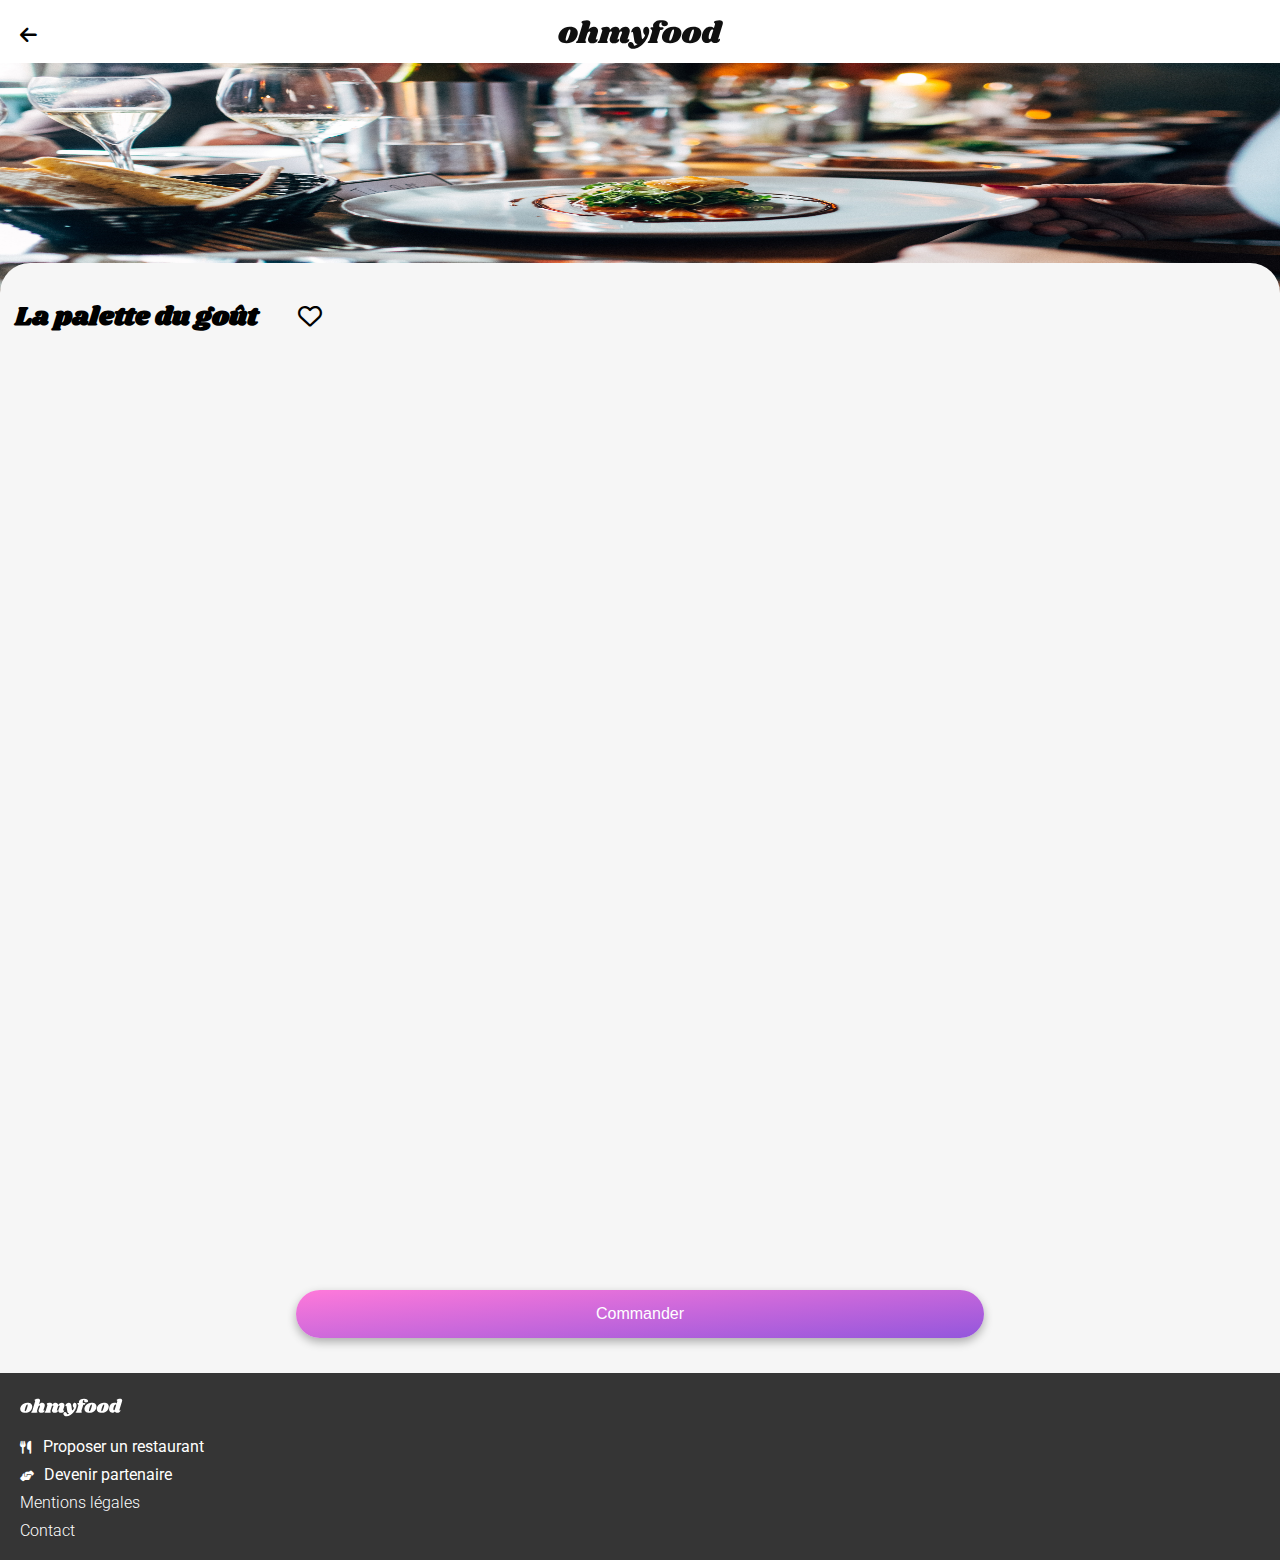
==== menu1.html @ 4fa20938 "3ème jour" ====
<!DOCTYPE html>
<html lang="en">
<head>
    <meta charset="UTF-8">
    <meta name="viewport" content="width=device-width, initial-scale=1.0">

    <link rel="stylesheet" href="https://cdnjs.cloudflare.com/ajax/libs/font-awesome/6.4.0/css/all.min.css">
    <link rel="stylesheet" href="./assets/styles/index.css">
    <title>OhMyFood</title>
</head>
<body>
    <div class="menu1-container">
        <header>
            <div class="header-logo">
                <img src="./assets/images/logo/ohmyfood@2x.svg" alt="logo de la marque OhMyFood">
            </div>
            <a href="index.html">
                <i class="fa-solid fa-arrow-left"></i>
            </a>
        </header>
        <main>
            <section class="restaurant1">
                <div class="image">
                    <img src="./assets/images/restaurants/jay-wennington-N_Y88TWmGwA-unsplash.jpg" alt="restaurant La palette du goût">
                </div>
                <div class="menu-content">
                    <div class="name-restaurant">
                        <h1 class="title-menu">La palette du goût</h1>
                        <i class="fa-regular fa-heart"></i>
                        <i class="fa-solid fa-heart"></i>
                    </div> 
                    <article class="card-menu-container">
                        <h2 class="title-article">entrées</h2>
                        <div class="card-menu">
                            <div class="card-menu-content">
                                <div class="meals">
                                    <h3 class="title-meal">Fricassée d'escargots</h3>
                                    <p class="p-meal">Au piment d'Espelette</p>
                                </div>
                                <div class="price">
                                    <p class="p-price">25€</p>
                                </div>
                                <div class="validation">
                                    <i class="fa-solid fa-circle-check"></i>
                                </div>
                            </div>
                            <div class="card-menu-content">
                                <div class="meals">
                                    <h3 class="title-meal">Foie gras de canard mi-cuit</h3>
                                    <p class="p-meal">Et ses copeaux de truffe noire</p>
                                </div>
                                <div class="price">
                                    <p class="p-price">35€</p>
                                </div>
                                <div class="validation">
                                    <i class="fa-solid fa-circle-check"></i>
                                </div>
                            </div>
                            <div class="card-menu-content">
                                <div class="meals">
                                    <h3 class="title-meal">Œuf au plat</h3>
                                    <p class="p-meal">Assaisonné à la truffe sur lit de caviar</p>
                                </div>
                                <div class="price">
                                    <p class="p-price">20€</p>
                                </div>
                                <div class="validation">
                                    <i class="fa-solid fa-circle-check"></i>
                                </div>
                            </div>
                        </div>
                    </article>
                    <article class="card-menu-container">
                        <h2 class="title-article">plats</h2>
                        <div class="card-menu">
                            <div class="card-menu-content">
                                <div class="meals">
                                    <h3 class="title-meal">Filet de bœuf aux herbes</h3>
                                    <p class="p-meal">Accompagné de sa ribambelle de légumes</p>
                                </div>
                                <div class="price">
                                    <p class="p-price">40€</p>
                                </div>
                                <div class="validation">
                                    <i class="fa-solid fa-circle-check"></i>
                                </div>
                            </div>
                            <div class="card-menu-content">
                                <div class="meals">
                                    <h3 class="title-meal">Parmentier de queue de bœuf</h3>
                                    <p class="p-meal">À la truffe noire sur sa purée de panais</p>
                                </div>
                                <div class="price">
                                    <p class="p-price">35€</p>
                                </div>
                                <div class="validation">
                                    <i class="fa-solid fa-circle-check"></i>
                                </div>
                            </div>
                            <div class="card-menu-content">
                                <div class="meals">
                                    <h3 class="title-meal">Filet de turbot</h3>
                                    <p class="p-meal">Aux agrumes</p>
                                </div>
                                <div class="price">
                                    <p class="p-price">44€</p>
                                </div>
                                <div class="validation">
                                    <i class="fa-solid fa-circle-check"></i>
                                </div>
                            </div>
                        </div>
                    </article>
                    <article class="card-menu-container">
                        <h2 class="title-article">desserts</h2>
                        <div class="card-menu">
                            <div class="card-menu-content">
                                <div class="meals">
                                    <h3 class="title-meal">Paris-Brest</h3>
                                    <p class="p-meal">Revisité</p>
                                </div>
                                <div class="price">
                                    <p class="p-price">18€</p>
                                </div>
                                <div class="validation">
                                    <i class="fa-solid fa-circle-check"></i>
                                </div>
                            </div>
                            <div class="card-menu-content">
                                <div class="meals">
                                    <h3 class="title-meal">Macaron au chocolat d'exception </h3>
                                    <p class="p-meal">Et glace à la vanille de Madagascar</p>
                                </div>
                                <div class="price">
                                    <p class="p-price">22€</p>
                                </div>
                                <div class="validation">
                                    <i class="fa-solid fa-circle-check"></i>
                                </div>
                            </div>
                            <div class="card-menu-content">
                                <div class="meals">
                                    <h3 class="title-meal">Mousse au chocolat</h3>
                                    <p class="p-meal">Au piment d'Espelette et à la truffe noire</p>
                                </div>
                                <div class="price">
                                    <p class="p-price">23€</p>
                                </div>
                                <div class="validation">
                                    <i class="fa-solid fa-circle-check"></i>
                                </div>
                            </div>
                        </div>
                    </article>
                    <div class="btn-menu">
                        <button class="main-btn">Commander</button> 
                    </div>
                </div>
            </section>
        </main>
        <footer>
            <div class="footer-logo">
                <img src="./assets/images/logo/ohmyfood-footer.svg" alt="logo de la marque OhMyFood">
            </div>
            <ul class="footer-list">
                <li>
                    <i class="fa-solid fa-utensils "></i>
                    Proposer un restaurant
                </li>
                <li>
                    <i class="fa-solid fa-handshake-angle"></i>
                    Devenir partenaire
                </li>
                <li>Mentions légales</li>
                <li><a href="mailto:exemple@gmail.com">Contact</a></li>
            </ul>
        </footer>
    </div>
</body>
</html>
---- assets/styles/index.css ----
@import url("https://fonts.googleapis.com/css2?family=Shrikhand&display=swap");
@import url("https://fonts.googleapis.com/css2?family=Roboto:wght@300;500;700&family=Shrikhand&display=swap");
* {
  margin: 0;
  padding: 0;
  box-sizing: border-box;
  scroll-behavior: smooth;
  list-style-type: none;
}

body {
  font-family: "Roboto", sans-serif;
}

.main-btn {
  background: rgb(147, 86, 220);
  background: linear-gradient(355deg, rgb(147, 86, 220) 0%, rgb(255, 121, 218) 100%);
  text-decoration: none;
  border: none;
  border-radius: 25px;
  color: white;
  font-size: 1rem;
  font-weight: 500;
  padding: 15px 20px;
  box-shadow: 0 4px 10px 0 rgba(0, 0, 0, 0.3);
  transition: 0.2s;
  cursor: pointer;
}
.main-btn:hover {
  opacity: 0.8;
  box-shadow: 0 4px 15px 1px rgba(0, 0, 0, 0.3);
}

@keyframes appear {
  0% {
    transform: translateY(100px);
    opacity: 0;
  }
  100% {
    transform: translateY(0);
    opacity: 1;
  }
}
.loader {
  position: absolute;
  -webkit-backdrop-filter: blur(15px);
          backdrop-filter: blur(15px);
  background-color: rgba(182, 182, 182, 0.2);
  width: 100vw;
  height: 100vh;
  display: flex;
  align-items: center;
  justify-content: center;
  transition: 1s ease-in-out;
  display: none;
}
.loader .dot {
  width: 50px;
  height: 50px;
  border-radius: 50%;
  margin: 0 15px;
  animation: loader infinite 0.4s alternate;
}
.loader .d1 {
  background-color: #99E2D0;
}
.loader .d2 {
  background-color: #FF79DA;
  animation-delay: 0.1s;
}
.loader .d3 {
  background-color: #9356DC;
  animation-delay: 0.2s;
}
@keyframes loader {
  100% {
    transform: translateY(-50px);
  }
}

.container .location {
  display: flex;
  align-items: center;
  justify-content: center;
  gap: 15px;
  background: #EAEAEA;
  padding: 15px 0;
  box-shadow: inset 0px 3px 5px 0 rgba(0, 0, 0, 0.1);
}
.container .reservation {
  background: #F6F6F6;
  padding: 40px 0 60px 0;
  text-align: center;
}
.container .reservation h1 {
  padding: 0 40px;
  line-height: 27px;
  margin-bottom: 15px;
}
.container .reservation p {
  font-size: 1.1rem;
  font-weight: 300;
  margin-bottom: 40px;
}
.container .fonctionnement {
  padding: 40px 25px 50px 25px;
}
.container .fonctionnement h2 {
  margin-bottom: 20px;
}
.container .fonctionnement .btns {
  display: flex;
  align-items: center;
  justify-content: center;
  flex-direction: column;
  gap: 20px;
  padding-left: 12px;
}
.container .fonctionnement .btns .btn-container {
  position: relative;
  display: flex;
  align-items: center;
  justify-content: center;
  width: 100%;
}
.container .fonctionnement .btns .btn-container:nth-child(2) .btn-fonctio i {
  margin-right: 11px;
}
.container .fonctionnement .btns .btn-container:last-child .btn-fonctio i {
  color: #9356DC;
  margin-right: 10px;
}
.container .fonctionnement .btns .btn-container .span-btn {
  height: 25px;
  width: 25px;
  border-radius: 50%;
  background: #9356DC;
  color: white;
  font-size: 0.8rem;
  padding: 10px;
  display: flex;
  align-items: center;
  justify-content: center;
  position: absolute;
  left: -12.5px;
  cursor: pointer;
}
.container .fonctionnement .btns .btn-container .btn-fonctio {
  background: #F6F6F6;
  border: none;
  border-radius: 20px;
  font-size: 0.95rem;
  font-weight: 500;
  padding: 25px 0 25px 35px;
  width: 100%;
  box-shadow: 0 5px 10px 0 rgba(0, 0, 0, 0.15);
  text-align: left;
  cursor: pointer;
}
.container .fonctionnement .btns .btn-container .btn-fonctio i {
  color: #7E7E7E;
  font-size: 1rem;
  margin-right: 15px;
}
.container .restaurants {
  background: #F6F6F6;
  padding: 40px 20px 50px 20px;
}
.container .restaurants h2 {
  padding-left: 5px;
  margin-bottom: 20px;
}
.container .restaurants .resto-cards {
  display: flex;
  align-items: center;
  justify-content: center;
  flex-direction: column;
  gap: 20px;
}
.container .restaurants .resto-cards a {
  width: 100%;
  text-decoration: none;
  color: black;
}
.container .restaurants .resto-cards a .card {
  width: 100%;
  height: 250px;
  display: flex;
  flex-direction: column;
}
.container .restaurants .resto-cards a .card .img-card {
  width: 100%;
  height: 70%;
  border-top-left-radius: 15px;
  border-top-right-radius: 15px;
  position: relative;
}
.container .restaurants .resto-cards a .card .img-card img {
  width: 100%;
  height: 100%;
  border-top-left-radius: 15px;
  border-top-right-radius: 15px;
  -o-object-fit: cover;
     object-fit: cover;
  -o-object-position: center bottom;
     object-position: center bottom;
}
.container .restaurants .resto-cards a .card .img-card .img-note {
  -o-object-position: 50% 61%;
     object-position: 50% 61%;
}
.container .restaurants .resto-cards a .card .img-card .span-new {
  background: #99E2D0;
  border: none;
  border-radius: 2px;
  color: #008766;
  font-size: 0.9rem;
  font-weight: 500;
  letter-spacing: 1px;
  padding: 8px 15px;
  box-shadow: 0 2px 4px 0 rgba(0, 0, 0, 0.15);
  position: absolute;
  top: 13px;
  right: 13px;
}
.container .restaurants .resto-cards a .card .text-card {
  height: 30%;
  display: flex;
  align-items: stretch;
  justify-content: space-between;
  background: white;
  border-bottom-left-radius: 15px;
  border-bottom-right-radius: 15px;
  padding: 15px;
}
.container .restaurants .resto-cards a .card .text-card .text .title-card {
  font-size: 1.1rem;
  margin-bottom: 4px;
}
.container .restaurants .resto-cards a .card .text-card .text .p-card {
  font-size: 1rem;
  font-weight: 300;
}
.container .restaurants .resto-cards a .card .text-card .icon-heart {
  padding-right: 10px;
  padding-top: 5px;
  position: relative;
}
.container .restaurants .resto-cards a .card .text-card .icon-heart i {
  font-size: 1.5rem;
}
.container .restaurants .resto-cards a .card .text-card .icon-heart i:active {
  color: #9356DC;
}
.container .restaurants .resto-cards a .card .text-card .icon-heart i:active + .full {
  opacity: 1;
  visibility: visible;
}
.container .restaurants .resto-cards a .card .text-card .icon-heart .full {
  font-size: 1.55rem;
  position: absolute;
  top: 4.5px;
  right: 9.5px;
  opacity: 0;
  visibility: hidden;
  transition: 0.2s;
  background: linear-gradient(175deg, rgb(147, 86, 220) 0%, rgb(255, 121, 218) 100%);
  -webkit-background-clip: text;
  -webkit-text-fill-color: transparent;
  -moz-background-clip: text;
  -moz-text-fill-color: transparent;
}

header {
  display: flex;
  align-items: center;
  justify-content: center;
  padding: 20px 0 10px 0;
}
header .header-logo {
  width: 165px;
}
header .header-logo img {
  width: 100%;
}

footer {
  background: #353535;
  color: white;
  padding: 20px;
}
footer .footer-logo {
  margin-bottom: 10px;
}
footer .footer-logo img {
  width: 145px;
  height: 30px;
}
footer .footer-list li {
  margin-top: 9px;
  font-weight: 300;
}
footer .footer-list li:first-child {
  margin-bottom: 0;
  font-weight: 400;
  display: flex;
  align-items: baseline;
  gap: 12px;
}
footer .footer-list li:nth-child(2) {
  font-weight: 400;
  display: flex;
  align-items: baseline;
  gap: 10px;
}
footer .footer-list li:nth-child(2) i {
  font-size: 0.7rem;
}
footer .footer-list li i {
  font-size: 0.8rem;
}
footer .footer-list li a {
  text-decoration: none;
  color: white;
}

.menu1-container header {
  position: relative;
}
.menu1-container header a {
  position: absolute;
  left: 20px;
  color: black;
  text-decoration: none;
}
.menu1-container header a i {
  font-size: 1.2rem;
}
.menu1-container .restaurant1 .image {
  width: 100%;
  height: 250px;
}
.menu1-container .restaurant1 .image img {
  width: 100%;
  height: 100%;
}
.menu1-container .restaurant1 .menu-content {
  background: #F6F6F6;
  border-top-left-radius: 30px;
  border-top-right-radius: 30px;
  position: relative;
  margin-top: -50px;
  padding: 35px 15px 35px 15px;
}
.menu1-container .restaurant1 .menu-content .name-restaurant {
  position: relative;
  display: flex;
  align-items: baseline;
  gap: 40px;
  margin-bottom: 30px;
}
.menu1-container .restaurant1 .menu-content .name-restaurant .title-menu {
  font-family: "Shrikhand", cursive;
  font-size: 1.65rem;
}
.menu1-container .restaurant1 .menu-content .name-restaurant i {
  font-size: 1.5rem;
  cursor: pointer;
}
.menu1-container .restaurant1 .menu-content .name-restaurant i:active {
  color: #9356DC;
}
.menu1-container .restaurant1 .menu-content .name-restaurant i:active + :last-child {
  opacity: 1;
  visibility: visible;
}
.menu1-container .restaurant1 .menu-content .name-restaurant i:last-child {
  font-size: 1.55rem;
  position: absolute;
  top: 5.5px;
  right: 18px;
  opacity: 0;
  visibility: hidden;
  transition: 0.2s;
  background: linear-gradient(175deg, rgb(147, 86, 220) 0%, rgb(255, 121, 218) 100%);
  -webkit-background-clip: text;
  -webkit-text-fill-color: transparent;
  -moz-background-clip: text;
  -moz-text-fill-color: transparent;
}
.menu1-container .restaurant1 .menu-content .card-menu-container {
  margin-bottom: 35px;
  opacity: 0;
  animation: appear 1.5s forwards;
}
.menu1-container .restaurant1 .menu-content .card-menu-container:nth-child(2) {
  animation-delay: 0.5s;
}
.menu1-container .restaurant1 .menu-content .card-menu-container:nth-child(3) {
  animation-delay: 1s;
}
.menu1-container .restaurant1 .menu-content .card-menu-container:nth-child(4) {
  animation-delay: 1.5s;
}
.menu1-container .restaurant1 .menu-content .card-menu-container .title-article {
  text-transform: uppercase;
  font-size: 1rem;
  font-weight: 300;
  margin-bottom: 10px;
}
.menu1-container .restaurant1 .menu-content .card-menu-container .title-article::after {
  content: "";
  height: 3px;
  width: 40px;
  background: #99E2D0;
  display: block;
  margin-top: 5px;
}
.menu1-container .restaurant1 .menu-content .card-menu-container .card-menu {
  display: flex;
  flex-direction: column;
  gap: 13px;
}
.menu1-container .restaurant1 .menu-content .card-menu-container .card-menu .card-menu-content {
  display: flex;
  align-items: flex-end;
  justify-content: space-between;
  background: white;
  border-radius: 15px;
  padding: 15px;
  box-shadow: 0 4px 15px 0 rgba(0, 0, 0, 0.1);
  cursor: pointer;
  position: relative;
}
.menu1-container .restaurant1 .menu-content .card-menu-container .card-menu .card-menu-content:hover .price {
  transform: translateX(-60px);
}
.menu1-container .restaurant1 .menu-content .card-menu-container .card-menu .card-menu-content:hover .validation {
  width: 60px;
}
.menu1-container .restaurant1 .menu-content .card-menu-container .card-menu .card-menu-content:hover .validation i {
  font-size: 1.25rem;
}
.menu1-container .restaurant1 .menu-content .card-menu-container .card-menu .card-menu-content .meals .title-meal {
  font-size: 1.1rem;
  font-weight: 500;
  margin-bottom: 3px;
}
.menu1-container .restaurant1 .menu-content .card-menu-container .card-menu .card-menu-content .meals .p-meal {
  font-size: 0.9rem;
  font-weight: 300;
}
.menu1-container .restaurant1 .menu-content .card-menu-container .card-menu .card-menu-content .price {
  transition: 0.3s;
}
.menu1-container .restaurant1 .menu-content .card-menu-container .card-menu .card-menu-content .price .p-price {
  font-weight: 700;
  overflow: hidden;
  text-overflow: ellipsis;
}
.menu1-container .restaurant1 .menu-content .card-menu-container .card-menu .card-menu-content .validation {
  display: flex;
  align-items: center;
  justify-content: center;
  background: #99E2D0;
  height: 100%;
  width: 0;
  border-radius: 0 15px 15px 0;
  position: absolute;
  top: 0;
  right: 0;
  transition: 0.3s;
  cursor: pointer;
}
.menu1-container .restaurant1 .menu-content .card-menu-container .card-menu .card-menu-content .validation i {
  color: white;
  font-size: 0;
  transition: 0.3s;
}
.menu1-container .restaurant1 .menu-content .btn-menu {
  display: flex;
  align-items: center;
  justify-content: center;
}
.menu1-container .restaurant1 .menu-content .btn-menu .main-btn {
  width: 55%;
}/*# sourceMappingURL=index.css.map */
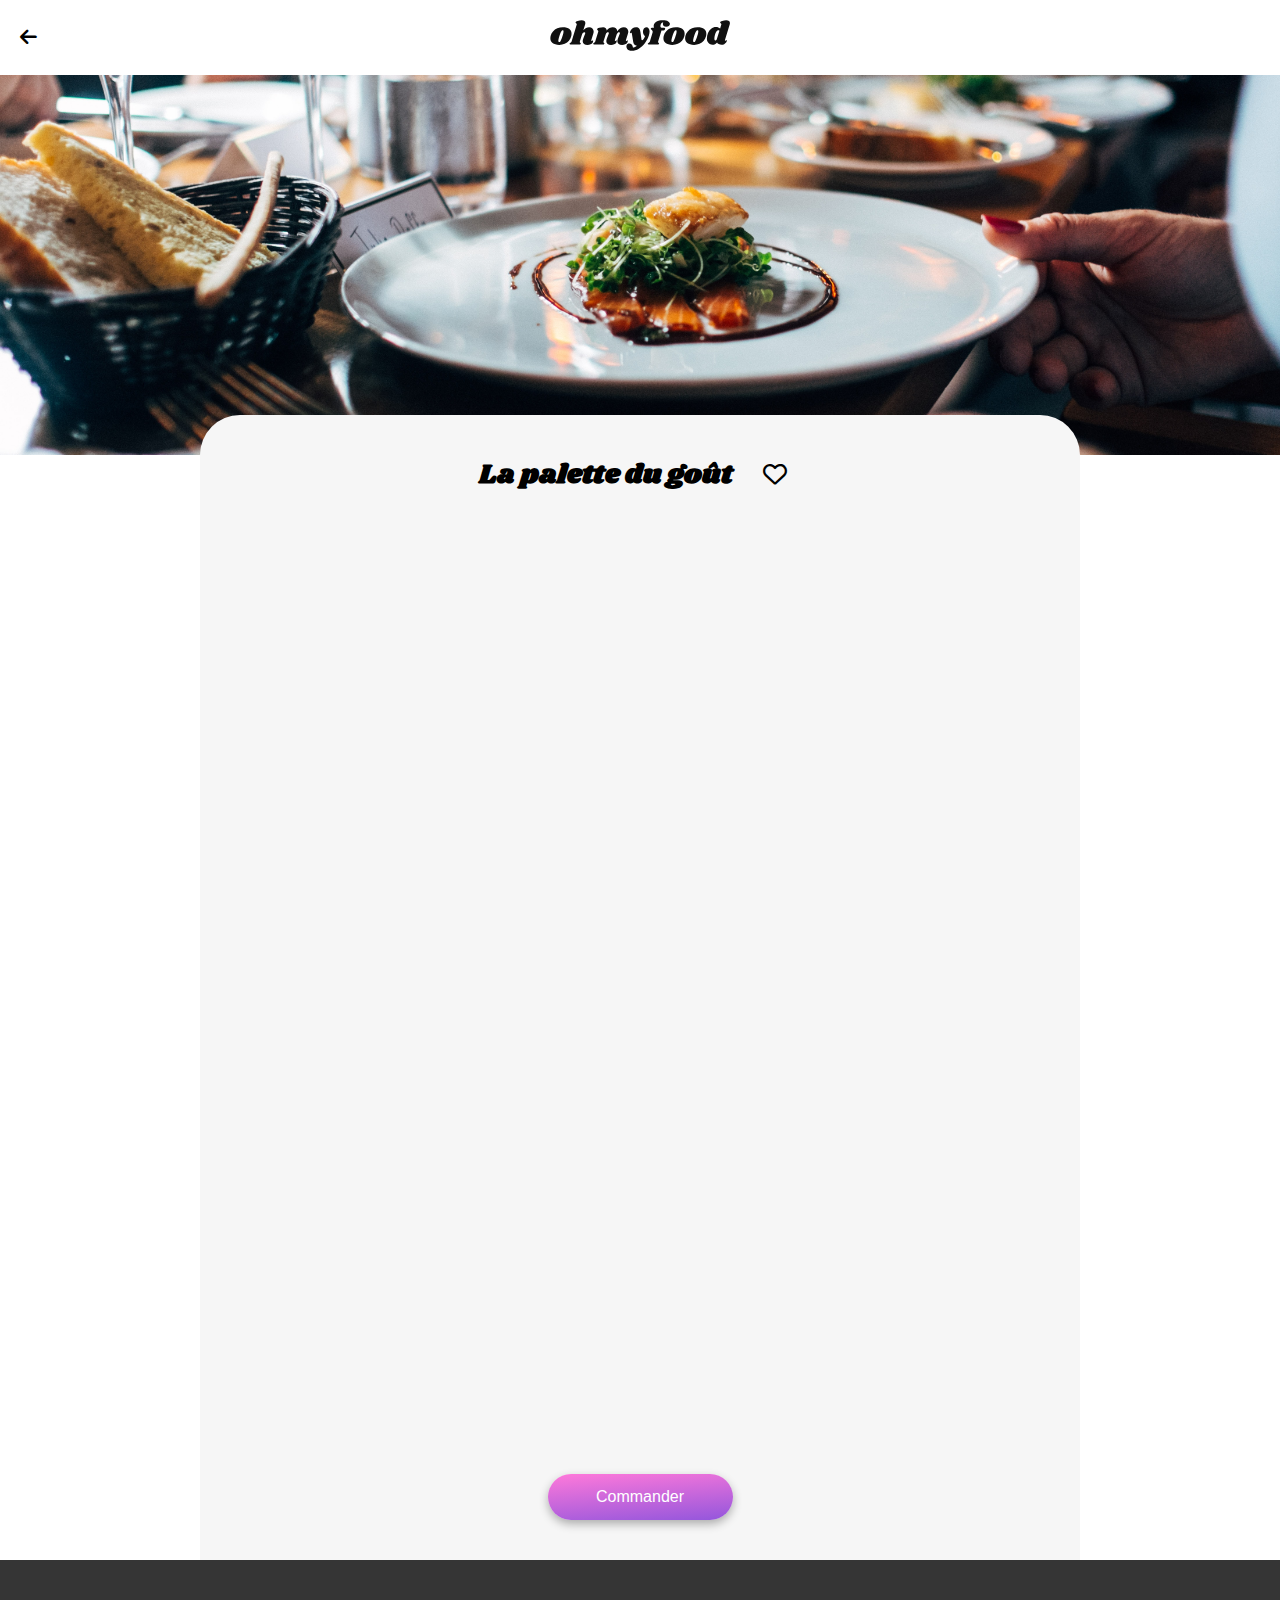
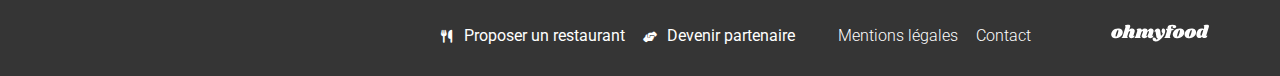
==== commit 6abecfb9: "Last day, check details and loader" ====
--- a/menu1.html
+++ b/menu1.html
@@ -6,10 +6,10 @@
 
     <link rel="stylesheet" href="https://cdnjs.cloudflare.com/ajax/libs/font-awesome/6.4.0/css/all.min.css">
     <link rel="stylesheet" href="./assets/styles/index.css">
-    <title>OhMyFood</title>
+    <title>La palette du goût</title>
 </head>
 <body>
-    <div class="menu1-container">
+    <div class="menu-container">
         <header>
             <div class="header-logo">
                 <img src="./assets/images/logo/ohmyfood@2x.svg" alt="logo de la marque OhMyFood">
@@ -19,15 +19,17 @@
             </a>
         </header>
         <main>
-            <section class="restaurant1">
-                <div class="image">
+            <section class="restaurant">
+                <div class="image palette-menu">
                     <img src="./assets/images/restaurants/jay-wennington-N_Y88TWmGwA-unsplash.jpg" alt="restaurant La palette du goût">
                 </div>
                 <div class="menu-content">
                     <div class="name-restaurant">
                         <h1 class="title-menu">La palette du goût</h1>
-                        <i class="fa-regular fa-heart"></i>
-                        <i class="fa-solid fa-heart"></i>
+                        <div class="heart-resto">
+                            <i class="fa-regular fa-heart"></i>
+                            <i class="fa-solid fa-heart"></i>
+                        </div>
                     </div> 
                     <article class="card-menu-container">
                         <h2 class="title-article">entrées</h2>
@@ -128,7 +130,7 @@
                             </div>
                             <div class="card-menu-content">
                                 <div class="meals">
-                                    <h3 class="title-meal">Macaron au chocolat d'exception </h3>
+                                    <h3 class="title-meal">Macaron au chocolat d'exception</h3>
                                     <p class="p-meal">Et glace à la vanille de Madagascar</p>
                                 </div>
                                 <div class="price">
--- a/assets/styles/index.css
+++ b/assets/styles/index.css
@@ -1,3 +1,4 @@
+@charset "UTF-8";
 @import url("https://fonts.googleapis.com/css2?family=Shrikhand&display=swap");
 @import url("https://fonts.googleapis.com/css2?family=Roboto:wght@300;500;700&family=Shrikhand&display=swap");
 * {
@@ -21,7 +22,7 @@
   color: white;
   font-size: 1rem;
   font-weight: 500;
-  padding: 15px 20px;
+  padding: 14px 20px;
   box-shadow: 0 4px 10px 0 rgba(0, 0, 0, 0.3);
   transition: 0.2s;
   cursor: pointer;
@@ -42,17 +43,29 @@
   }
 }
 .loader {
-  position: absolute;
+  position: fixed;
   -webkit-backdrop-filter: blur(15px);
           backdrop-filter: blur(15px);
   background-color: rgba(182, 182, 182, 0.2);
   width: 100vw;
   height: 100vh;
+  top: 0;
+  left: 0;
   display: flex;
   align-items: center;
   justify-content: center;
   transition: 1s ease-in-out;
-  display: none;
+  z-index: 1000;
+  animation: hideLoader 4s forwards;
+}
+@keyframes hideLoader {
+  0% {
+    opacity: 1;
+  }
+  100% {
+    opacity: 0;
+    pointer-events: none;
+  }
 }
 .loader .dot {
   width: 50px;
@@ -78,6 +91,17 @@
   }
 }
 
+.container {
+  animation: hideContainer 4s forwards;
+}
+@keyframes hideContainer {
+  0% {
+    opacity: 0;
+  }
+  100% {
+    opacity: 1;
+  }
+}
 .container .location {
   display: flex;
   align-items: center;
@@ -89,14 +113,26 @@
 }
 .container .reservation {
   background: #F6F6F6;
-  padding: 40px 0 60px 0;
+  padding: 35px 0 60px 0;
   text-align: center;
+}
+@media screen and (min-width: 800px) {
+  .container .reservation {
+    padding-bottom: 45px;
+  }
 }
 .container .reservation h1 {
   padding: 0 40px;
   line-height: 27px;
   margin-bottom: 15px;
 }
+@media screen and (min-width: 800px) {
+  .container .reservation h1 {
+    padding: 0;
+    font-size: 2.5rem;
+    margin-bottom: 35px;
+  }
+}
 .container .reservation p {
   font-size: 1.1rem;
   font-weight: 300;
@@ -105,8 +141,29 @@
 .container .fonctionnement {
   padding: 40px 25px 50px 25px;
 }
+@media screen and (min-width: 700px) {
+  .container .fonctionnement {
+    padding: 40px 180px 50px 180px;
+  }
+}
 .container .fonctionnement h2 {
   margin-bottom: 20px;
+}
+@media screen and (min-width: 400px) {
+  .container .fonctionnement h2 {
+    text-align: center;
+  }
+}
+@media screen and (min-width: 800px) {
+  .container .fonctionnement h2 {
+    margin-bottom: 25px;
+  }
+}
+@media screen and (min-width: 1402px) {
+  .container .fonctionnement h2 {
+    text-align: left;
+    padding-left: 1px;
+  }
 }
 .container .fonctionnement .btns {
   display: flex;
@@ -116,12 +173,29 @@
   gap: 20px;
   padding-left: 12px;
 }
+@media screen and (min-width: 400px) {
+  .container .fonctionnement .btns {
+    flex-direction: row;
+    flex-wrap: wrap;
+    gap: 20px 35px;
+  }
+}
 .container .fonctionnement .btns .btn-container {
   position: relative;
   display: flex;
   align-items: center;
   justify-content: center;
   width: 100%;
+}
+@media screen and (min-width: 400px) {
+  .container .fonctionnement .btns .btn-container {
+    width: 320px;
+  }
+}
+@media screen and (min-width: 1402px) {
+  .container .fonctionnement .btns .btn-container {
+    width: 31%;
+  }
 }
 .container .fonctionnement .btns .btn-container:nth-child(2) .btn-fonctio i {
   margin-right: 11px;
@@ -149,7 +223,7 @@
   background: #F6F6F6;
   border: none;
   border-radius: 20px;
-  font-size: 0.95rem;
+  font-size: 1rem;
   font-weight: 500;
   padding: 25px 0 25px 35px;
   width: 100%;
@@ -166,6 +240,11 @@
   background: #F6F6F6;
   padding: 40px 20px 50px 20px;
 }
+@media screen and (min-width: 800px) {
+  .container .restaurants {
+    padding: 30px 180px;
+  }
+}
 .container .restaurants h2 {
   padding-left: 5px;
   margin-bottom: 20px;
@@ -176,6 +255,29 @@
   justify-content: center;
   flex-direction: column;
   gap: 20px;
+}
+@media screen and (min-width: 1320px) {
+  .container .restaurants .resto-cards {
+    display: grid;
+    grid-template-columns: repeat(2, 1fr);
+    gap: 50px 100px;
+  }
+  .container .restaurants .resto-cards a.palette .card .img-card img {
+    -o-object-position: 50% 65%;
+       object-position: 50% 65%;
+  }
+  .container .restaurants .resto-cards a.note .card .img-card img {
+    -o-object-position: 50% 57%;
+       object-position: 50% 57%;
+  }
+  .container .restaurants .resto-cards a.française .card .img-card img {
+    -o-object-position: 50% 70%;
+       object-position: 50% 70%;
+  }
+  .container .restaurants .resto-cards a.delice .card .img-card img {
+    -o-object-position: 50% 68%;
+       object-position: 50% 68%;
+  }
 }
 .container .restaurants .resto-cards a {
   width: 100%;
@@ -246,15 +348,15 @@
   padding-top: 5px;
   position: relative;
 }
+.container .restaurants .resto-cards a .card .text-card .icon-heart:hover i {
+  color: purple;
+}
+.container .restaurants .resto-cards a .card .text-card .icon-heart:hover .full {
+  opacity: 1;
+  visibility: visible;
+}
 .container .restaurants .resto-cards a .card .text-card .icon-heart i {
   font-size: 1.5rem;
-}
-.container .restaurants .resto-cards a .card .text-card .icon-heart i:active {
-  color: #9356DC;
-}
-.container .restaurants .resto-cards a .card .text-card .icon-heart i:active + .full {
-  opacity: 1;
-  visibility: visible;
 }
 .container .restaurants .resto-cards a .card .text-card .icon-heart .full {
   font-size: 1.55rem;
@@ -277,8 +379,18 @@
   justify-content: center;
   padding: 20px 0 10px 0;
 }
+@media screen and (min-width: 800px) {
+  header {
+    padding: 20px 0;
+  }
+}
 header .header-logo {
   width: 165px;
+}
+@media screen and (min-width: 800px) {
+  header .header-logo {
+    width: 180px;
+  }
 }
 header .header-logo img {
   width: 100%;
@@ -289,17 +401,43 @@
   color: white;
   padding: 20px;
 }
+@media screen and (min-width: 900px) {
+  footer {
+    display: flex;
+    align-items: center;
+    justify-content: flex-end;
+    gap: 80px;
+    padding: 60px 30px 25px 0;
+  }
+}
 footer .footer-logo {
   margin-bottom: 10px;
 }
-footer .footer-logo img {
-  width: 145px;
-  height: 30px;
+@media screen and (min-width: 900px) {
+  footer .footer-logo {
+    order: 2;
+    margin-bottom: 0;
+  }
+}
+@media screen and (min-width: 900px) {
+  footer .footer-list {
+    order: 1;
+    display: flex;
+    gap: 18px;
+  }
 }
 footer .footer-list li {
   margin-top: 9px;
   font-weight: 300;
 }
+@media screen and (min-width: 900px) {
+  footer .footer-list li {
+    margin-top: 0;
+  }
+  footer .footer-list li:nth-child(2) {
+    margin-right: 25px;
+  }
+}
 footer .footer-list li:first-child {
   margin-bottom: 0;
   font-weight: 400;
@@ -324,61 +462,132 @@
   color: white;
 }
 
-.menu1-container header {
+.menu-container header {
   position: relative;
 }
-.menu1-container header a {
+@media screen and (min-width: 800px) {
+  .menu-container header {
+    padding: 20px 0;
+  }
+}
+@media screen and (min-width: 800px) {
+  .menu-container header .header-logo {
+    width: 180px;
+  }
+}
+.menu-container header a {
   position: absolute;
   left: 20px;
   color: black;
   text-decoration: none;
 }
-.menu1-container header a i {
+.menu-container header a i {
   font-size: 1.2rem;
 }
-.menu1-container .restaurant1 .image {
+.menu-container .restaurant .image {
   width: 100%;
   height: 250px;
 }
-.menu1-container .restaurant1 .image img {
+@media screen and (min-width: 800px) {
+  .menu-container .restaurant .image {
+    height: 380px;
+  }
+}
+.menu-container .restaurant .image img {
   width: 100%;
   height: 100%;
-}
-.menu1-container .restaurant1 .menu-content {
+  -o-object-fit: cover;
+     object-fit: cover;
+}
+@media screen and (min-width: 1230px) {
+  .menu-container .restaurant .palette-menu img {
+    -o-object-position: 50% 58%;
+       object-position: 50% 58%;
+  }
+}
+@media screen and (min-width: 500px) {
+  .menu-container .restaurant .note-menu img {
+    -o-object-position: 50% 65%;
+       object-position: 50% 65%;
+  }
+}
+@media screen and (min-width: 1000px) {
+  .menu-container .restaurant .note-menu img {
+    -o-object-position: 50% 60%;
+       object-position: 50% 60%;
+  }
+}
+@media screen and (min-width: 500px) {
+  .menu-container .restaurant .française-menu img {
+    -o-object-position: 50% 70%;
+       object-position: 50% 70%;
+  }
+}
+@media screen and (min-width: 500px) {
+  .menu-container .restaurant .delice-menu img {
+    -o-object-position: 50% 70%;
+       object-position: 50% 70%;
+  }
+}
+.menu-container .restaurant .menu-content {
   background: #F6F6F6;
-  border-top-left-radius: 30px;
-  border-top-right-radius: 30px;
+  border-radius: 35px 35px 0 0;
   position: relative;
   margin-top: -50px;
   padding: 35px 15px 35px 15px;
 }
-.menu1-container .restaurant1 .menu-content .name-restaurant {
-  position: relative;
+@media screen and (min-width: 800px) {
+  .menu-container .restaurant .menu-content {
+    margin: -40px 150px 0 150px;
+    border-radius: 40px 40px 0 0;
+  }
+}
+@media screen and (min-width: 950px) {
+  .menu-container .restaurant .menu-content {
+    padding: 40px 150px;
+  }
+}
+@media screen and (min-width: 1250px) {
+  .menu-container .restaurant .menu-content {
+    padding: 40px 200px;
+    margin: -40px 200px 0 200px;
+  }
+}
+.menu-container .restaurant .menu-content .name-restaurant {
   display: flex;
   align-items: baseline;
-  gap: 40px;
+  justify-content: space-between;
   margin-bottom: 30px;
 }
-.menu1-container .restaurant1 .menu-content .name-restaurant .title-menu {
+@media screen and (min-width: 950px) {
+  .menu-container .restaurant .menu-content .name-restaurant {
+    margin-bottom: 40px;
+    justify-content: center;
+    gap: 30px;
+  }
+}
+.menu-container .restaurant .menu-content .name-restaurant .title-menu {
   font-family: "Shrikhand", cursive;
   font-size: 1.65rem;
 }
-.menu1-container .restaurant1 .menu-content .name-restaurant i {
+@media screen and (min-width: 950px) {
+  .menu-container .restaurant .menu-content .name-restaurant .title-menu {
+    font-size: 1.7rem;
+  }
+}
+.menu-container .restaurant .menu-content .name-restaurant .heart-resto {
+  position: relative;
+}
+.menu-container .restaurant .menu-content .name-restaurant .heart-resto i {
   font-size: 1.5rem;
+  padding-right: 15px;
   cursor: pointer;
 }
-.menu1-container .restaurant1 .menu-content .name-restaurant i:active {
-  color: #9356DC;
-}
-.menu1-container .restaurant1 .menu-content .name-restaurant i:active + :last-child {
-  opacity: 1;
-  visibility: visible;
-}
-.menu1-container .restaurant1 .menu-content .name-restaurant i:last-child {
+.menu-container .restaurant .menu-content .name-restaurant .heart-resto i:last-child {
   font-size: 1.55rem;
   position: absolute;
-  top: 5.5px;
-  right: 18px;
+  top: 0;
+  left: 0;
   opacity: 0;
   visibility: hidden;
   transition: 0.2s;
@@ -388,27 +597,40 @@
   -moz-background-clip: text;
   -moz-text-fill-color: transparent;
 }
-.menu1-container .restaurant1 .menu-content .card-menu-container {
+.menu-container .restaurant .menu-content .name-restaurant .heart-resto:hover i {
+  color: purple;
+}
+.menu-container .restaurant .menu-content .name-restaurant .heart-resto:hover i:last-child {
+  opacity: 1;
+  visibility: visible;
+}
+.menu-container .restaurant .menu-content .card-menu-container {
   margin-bottom: 35px;
   opacity: 0;
   animation: appear 1.5s forwards;
 }
-.menu1-container .restaurant1 .menu-content .card-menu-container:nth-child(2) {
+@media screen and (min-width: 950px) {
+  .menu-container .restaurant .menu-content .card-menu-container {
+    max-width: 100%;
+    margin: 0 auto 40px auto;
+  }
+}
+.menu-container .restaurant .menu-content .card-menu-container:nth-child(2) {
   animation-delay: 0.5s;
 }
-.menu1-container .restaurant1 .menu-content .card-menu-container:nth-child(3) {
+.menu-container .restaurant .menu-content .card-menu-container:nth-child(3) {
   animation-delay: 1s;
 }
-.menu1-container .restaurant1 .menu-content .card-menu-container:nth-child(4) {
+.menu-container .restaurant .menu-content .card-menu-container:nth-child(4) {
   animation-delay: 1.5s;
 }
-.menu1-container .restaurant1 .menu-content .card-menu-container .title-article {
+.menu-container .restaurant .menu-content .card-menu-container .title-article {
   text-transform: uppercase;
   font-size: 1rem;
   font-weight: 300;
   margin-bottom: 10px;
 }
-.menu1-container .restaurant1 .menu-content .card-menu-container .title-article::after {
+.menu-container .restaurant .menu-content .card-menu-container .title-article::after {
   content: "";
   height: 3px;
   width: 40px;
@@ -416,12 +638,12 @@
   display: block;
   margin-top: 5px;
 }
-.menu1-container .restaurant1 .menu-content .card-menu-container .card-menu {
+.menu-container .restaurant .menu-content .card-menu-container .card-menu {
   display: flex;
   flex-direction: column;
   gap: 13px;
 }
-.menu1-container .restaurant1 .menu-content .card-menu-container .card-menu .card-menu-content {
+.menu-container .restaurant .menu-content .card-menu-container .card-menu .card-menu-content {
   display: flex;
   align-items: flex-end;
   justify-content: space-between;
@@ -432,33 +654,64 @@
   cursor: pointer;
   position: relative;
 }
-.menu1-container .restaurant1 .menu-content .card-menu-container .card-menu .card-menu-content:hover .price {
+.menu-container .restaurant .menu-content .card-menu-container .card-menu .card-menu-content:hover .meals {
+  max-width: 200px;
+}
+@media screen and (min-width: 450px) {
+  .menu-container .restaurant .menu-content .card-menu-container .card-menu .card-menu-content:hover .meals {
+    max-width: 100%;
+  }
+}
+@media screen and (min-width: 950px) {
+  .menu-container .restaurant .menu-content .card-menu-container .card-menu .card-menu-content:hover .meals {
+    max-width: 210px;
+  }
+}
+@media screen and (min-width: 980px) {
+  .menu-container .restaurant .menu-content .card-menu-container .card-menu .card-menu-content:hover .meals {
+    max-width: 230px;
+  }
+}
+@media screen and (min-width: 1010px) {
+  .menu-container .restaurant .menu-content .card-menu-container .card-menu .card-menu-content:hover .meals {
+    max-width: 100%;
+  }
+}
+.menu-container .restaurant .menu-content .card-menu-container .card-menu .card-menu-content:hover .price {
   transform: translateX(-60px);
 }
-.menu1-container .restaurant1 .menu-content .card-menu-container .card-menu .card-menu-content:hover .validation {
+.menu-container .restaurant .menu-content .card-menu-container .card-menu .card-menu-content:hover .validation {
   width: 60px;
 }
-.menu1-container .restaurant1 .menu-content .card-menu-container .card-menu .card-menu-content:hover .validation i {
+.menu-container .restaurant .menu-content .card-menu-container .card-menu .card-menu-content:hover .validation i {
   font-size: 1.25rem;
 }
-.menu1-container .restaurant1 .menu-content .card-menu-container .card-menu .card-menu-content .meals .title-meal {
+.menu-container .restaurant .menu-content .card-menu-container .card-menu .card-menu-content .meals {
+  overflow: hidden;
+  max-width: 100%;
+  white-space: nowrap;
+  transition: max-width 0.3s;
+}
+.menu-container .restaurant .menu-content .card-menu-container .card-menu .card-menu-content .meals .title-meal {
   font-size: 1.1rem;
   font-weight: 500;
   margin-bottom: 3px;
-}
-.menu1-container .restaurant1 .menu-content .card-menu-container .card-menu .card-menu-content .meals .p-meal {
+  overflow: hidden;
+  text-overflow: ellipsis;
+}
+.menu-container .restaurant .menu-content .card-menu-container .card-menu .card-menu-content .meals .p-meal {
   font-size: 0.9rem;
   font-weight: 300;
-}
-.menu1-container .restaurant1 .menu-content .card-menu-container .card-menu .card-menu-content .price {
-  transition: 0.3s;
-}
-.menu1-container .restaurant1 .menu-content .card-menu-container .card-menu .card-menu-content .price .p-price {
-  font-weight: 700;
   overflow: hidden;
   text-overflow: ellipsis;
 }
-.menu1-container .restaurant1 .menu-content .card-menu-container .card-menu .card-menu-content .validation {
+.menu-container .restaurant .menu-content .card-menu-container .card-menu .card-menu-content .price {
+  transition: 0.3s;
+}
+.menu-container .restaurant .menu-content .card-menu-container .card-menu .card-menu-content .price .p-price {
+  font-weight: 700;
+}
+.menu-container .restaurant .menu-content .card-menu-container .card-menu .card-menu-content .validation {
   display: flex;
   align-items: center;
   justify-content: center;
@@ -472,16 +725,15 @@
   transition: 0.3s;
   cursor: pointer;
 }
-.menu1-container .restaurant1 .menu-content .card-menu-container .card-menu .card-menu-content .validation i {
+.menu-container .restaurant .menu-content .card-menu-container .card-menu .card-menu-content .validation i {
   color: white;
   font-size: 0;
   transition: 0.3s;
 }
-.menu1-container .restaurant1 .menu-content .btn-menu {
-  display: flex;
-  align-items: center;
-  justify-content: center;
-}
-.menu1-container .restaurant1 .menu-content .btn-menu .main-btn {
-  width: 55%;
+.menu-container .restaurant .menu-content .btn-menu {
+  max-width: 185px;
+  margin: 0 auto;
+}
+.menu-container .restaurant .menu-content .btn-menu .main-btn {
+  width: 100%;
 }/*# sourceMappingURL=index.css.map */